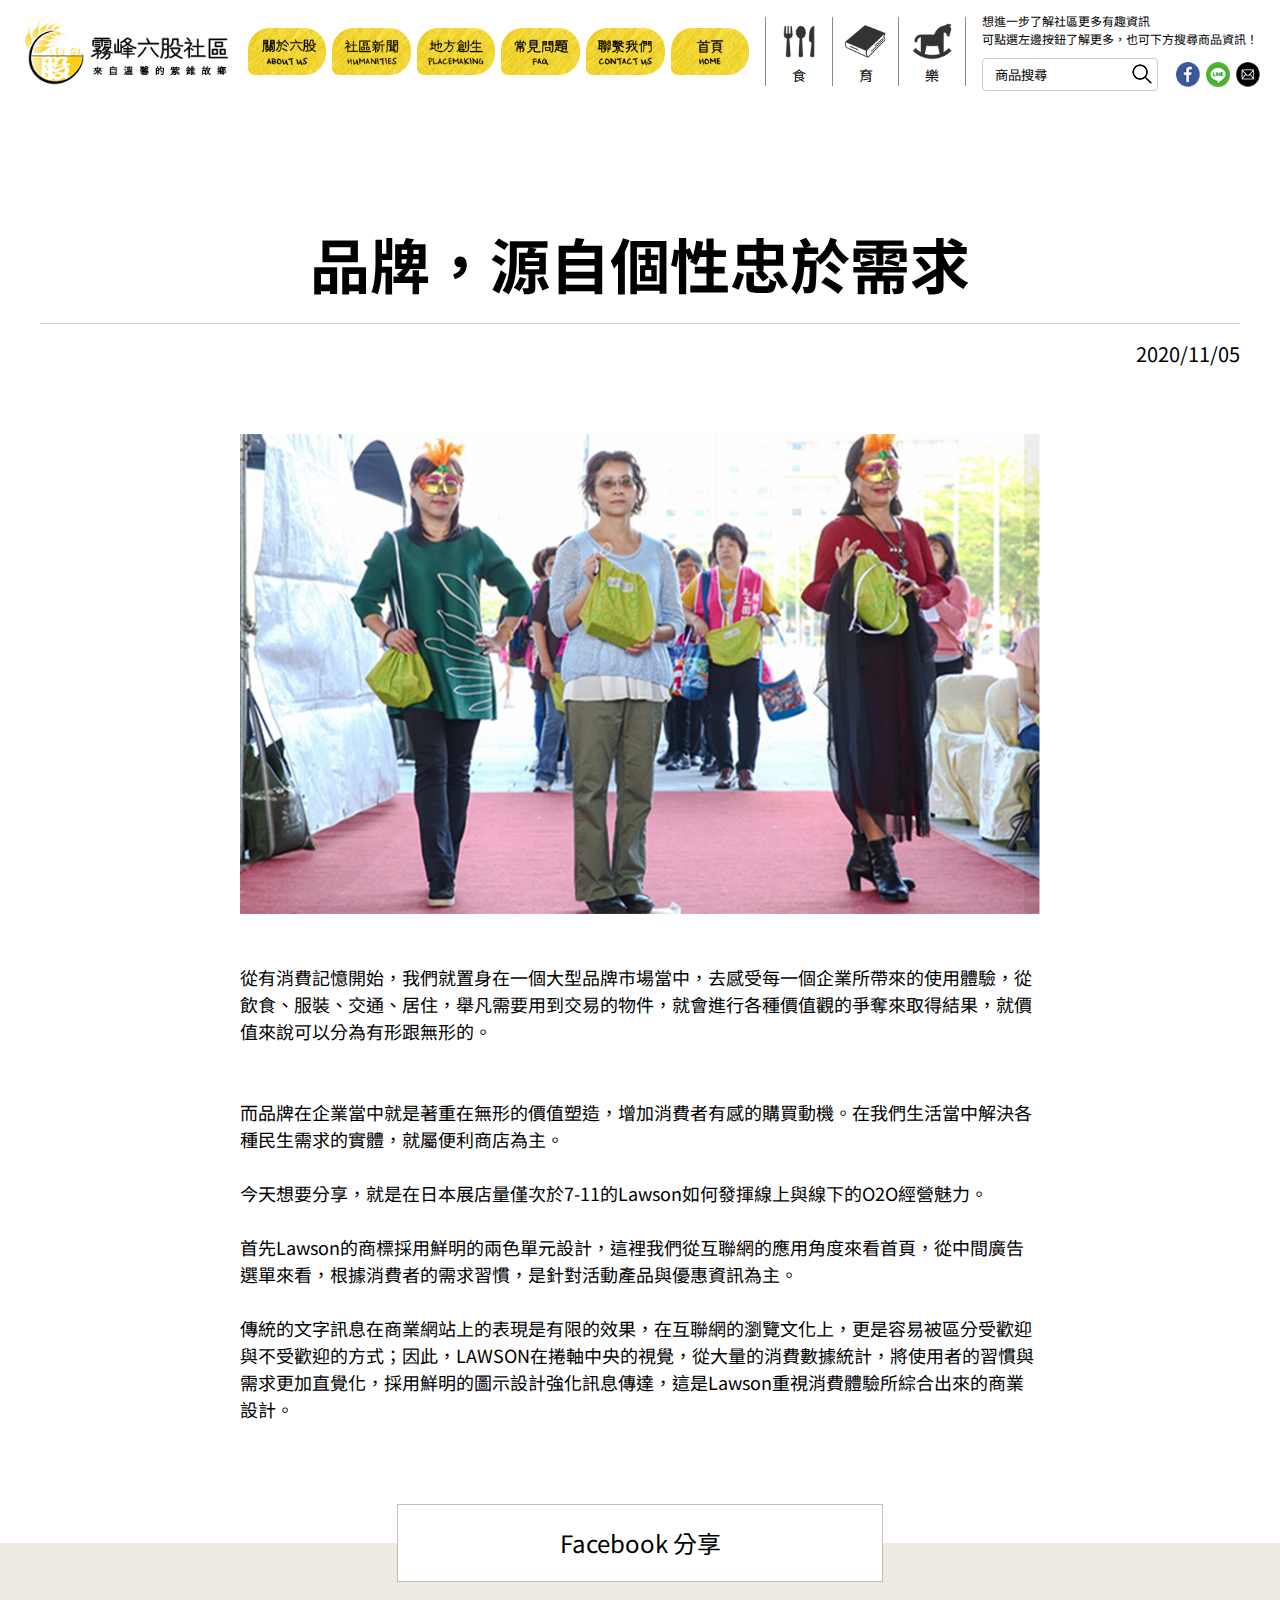
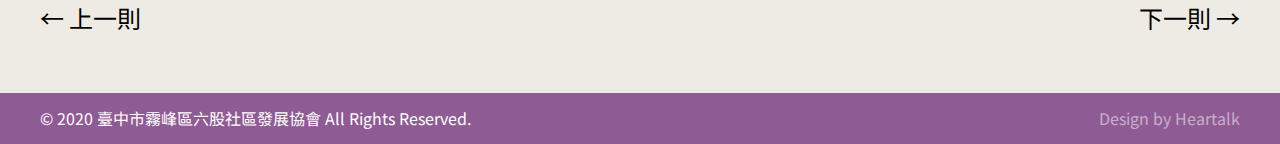
==== news.html @ 7c1fca9e "feat news" ====
<!DOCTYPE html>
<html lang="zh-tw">
  <head>
    <meta charset="UTF-8"/>
    <meta name="viewport" content="width=device-width, initial-scale=1.0"/>
    <title>霧峰六股社區</title>
    <link rel="stylesheet" href="./css/css_reset.css"/>
    <link rel="stylesheet" href="./css/owl.carousel.min.css"/>
    <link rel="stylesheet" href="./css/owl.theme.default.min.css"/>
    <link rel="stylesheet" href="./css/index.css"/>
    <link rel="stylesheet" href="./css/news.css"/>
    <link rel="stylesheet" href="./css/header.css"/>
    <link rel="stylesheet" href="./css/footer.css"/>
    <link rel="icon" type="image/x-icon" href="./images/favicon.ico"/>
  </head>
  <body>
    <header class="header">
      <div class="header-logo"><img src="./images/logo.jpg" alt="logo"/></div>
      <div class="header-nav">
        <div class="menu"><a class="menu-item" id="aboutus" href="#"><img src="./images/btn-1.png" alt="關於六股"/></a><a class="menu-item" id="news" href="#"><img src="./images/btn-2.png" alt="社區新聞"/></a><a class="menu-item" id="product" href="#"><img src="./images/btn-3.png" alt="地方創生"/></a><a class="menu-item" id="faq" href="#"><img src="./images/btn-4.png" alt="常見問題"/></a><a class="menu-item" id="contact" href="#"><img src="./images/btn-5.png" alt="聯繫我們"/></a><a class="menu-item" id="index" href="#"><img src="./images/btn-6.png" alt="首頁"/></a></div>
        <div class="info"><a class="info-item" href="#" target="_blank"><img src="./images/food.png" alt="食"/>
            <p>食</p></a><a class="info-item" href="#" target="_blank"><img src="./images/book.png" alt="育"/>
            <p>育</p></a><a class="info-item" href="#" target="_blank"><img src="./images/toy.png" alt="樂"/>
            <p>樂</p></a></div>
        <div class="other">
          <div class="other-top">想進一步了解社區更多有趣資訊<br/>可點選左邊按鈕了解更多，也可下方搜尋商品資訊！</div>
          <div class="other-bottom">
            <div class="search">
              <input class="searchBox" type="text" placeholder="商品搜尋"/><a class="searchBox-btn" href="#" target="_blank"><img src="./images/zoom.png" alt="放大鏡"/></a>
            </div>
            <div class="social"><a class="social-item" href="#" target="_blank"><img src="./images/fb.png" alt="facebook"/></a><a class="social-item" href="#" target="_blank"><img src="./images/line.png" alt="line"/></a><a class="social-item" href="#" target="_blank"><img src="./images/mail.png" alt="mail"/></a></div>
          </div>
        </div>
      </div><a class="header-burger" href="#">
        <div class="line"></div></a>
    </header>
    <section class="news-content">
      <div class="wrapper">
        <div class="title">品牌，源自個性忠於需求</div>
        <div class="date">2020/11/05</div>
        <div class="content">
          <div class="img"><img src="./images/news-content.png" alt=""/></div>
          <div class="txt">從有消費記憶開始，我們就置身在一個大型品牌市場當中，去感受每一個企業所帶來的使用體驗，從飲食、服裝、交通、居住，舉凡需要用到交易的物件，就會進行各種價值觀的爭奪來取得結果，就價值來說可以分為有形跟無形的。<br/><br/><br/>而品牌在企業當中就是著重在無形的價值塑造，增加消費者有感的購買動機。在我們生活當中解決各種民生需求的實體，就屬便利商店為主。<br/><br/>今天想要分享，就是在日本展店量僅次於7-11的Lawson如何發揮線上與線下的O2O經營魅力。<br/><br/>首先Lawson的商標採用鮮明的兩色單元設計，這裡我們從互聯網的應用角度來看首頁，從中間廣告選單來看，根據消費者的需求習慣，是針對活動產品與優惠資訊為主。<br/><br/>傳統的文字訊息在商業網站上的表現是有限的效果，在互聯網的瀏覽文化上，更是容易被區分受歡迎與不受歡迎的方式；因此，LAWSON在捲軸中央的視覺，從大量的消費數據統計，將使用者的習慣與需求更加直覺化，採用鮮明的圖示設計強化訊息傳達，這是Lawson重視消費體驗所綜合出來的商業設計。</div>
        </div>
      </div>
    </section>
    <section class="news-nav">
      <div class="wrapper">
        <div class="nav"><a class="nav-item" href="#">← 上一則</a><a class="nav-item fbShare" href="#">Facebook 分享</a><a class="nav-item" href="#">下一則 →</a></div>
      </div>
    </section>
    <footer>
      <div class="wrapper">
        <div class="copyright">© 2020 臺中市霧峰區六股社區發展協會 All Rights Reserved. </div>
        <div class="design">Design by Heartalk</div>
      </div>
    </footer>
    <script src="https://cdnjs.cloudflare.com/ajax/libs/jquery/3.5.1/jquery.min.js"></script>
    <script src="./js/libs/owl.carousel.min.js"></script>
    <script src="./js/common.js"></script>
  </body>
</html>
---- css/index.css ----
@import url("https://fonts.googleapis.com/css?family=Noto+Sans+TC:400,500,700,900");
@import url("https://fonts.googleapis.com/css?family=Noto+Serif+TC:400,500,600,700,900");
* {
  font-family: 'Noto Sans TC','Noto Serif TC', sans-serif; }

* {
  vertical-align: middle; }

img {
  width: 100%;
  vertical-align: middle; }

html {
  font-size: 28px; }
  @media only screen and (max-width: 768px) {
    html {
      font-size: 18px; } }

.owl-dots {
  padding: 10px 0;
  text-align: center; }
  .owl-dots .owl-dot {
    width: 60px;
    height: 10px;
    background-color: #fff !important;
    border: 1px solid #efcc2a !important;
    border-radius: 5px;
    margin: 0 5px; }
    .owl-dots .owl-dot.active {
      background-color: #efcc2a !important; }
    .owl-dots .owl-dot:focus {
      outline: none; }
  @media only screen and (max-width: 768px) {
    .owl-dots {
      padding: 10px 0; }
      .owl-dots .owl-dot {
        width: 30px;
        height: 8px;
        border-radius: 4px; } }

.carousel-arrow {
  width: 60px;
  height: 60px;
  position: absolute;
  top: 0;
  bottom: 0;
  margin: auto;
  z-index: 5;
  cursor: pointer; }
  .carousel-arrow .svg-box {
    width: 100%;
    height: 100%; }
    .carousel-arrow .svg-box .st0 {
      fill: rgba(239, 204, 42, 0.7);
      -webkit-transition: .3s;
      -o-transition: .3s;
      transition: .3s; }
    .carousel-arrow .svg-box .st1 {
      fill: #fff; }
    .carousel-arrow .svg-box:hover .st0 {
      fill: #efcc2a; }
  .carousel-arrow.arrow-left {
    left: 20px; }
    .carousel-arrow.arrow-left svg {
      -webkit-transform: rotateZ(180deg);
      -ms-transform: rotate(180deg);
      transform: rotateZ(180deg); }
  .carousel-arrow.arrow-right {
    right: 20px; }
---- css/news.css ----
@import url("https://fonts.googleapis.com/css?family=Noto+Sans+TC:400,500,700,900");
@import url("https://fonts.googleapis.com/css?family=Noto+Serif+TC:400,500,600,700,900");
* {
  font-family: "Noto Sans TC", "Noto Serif TC", sans-serif;
}

section.news-content .wrapper,
section.news-nav .wrapper {
  -webkit-box-sizing: border-box;
          box-sizing: border-box;
  max-width: 1240px;
  margin: auto;
  padding: 0 20px;
}

section.news-content {
  margin-top: 113px;
  padding: 120px 0;
}
section.news-content .title {
  text-align: center;
  font-size: 60px;
  font-weight: bold;
  padding-bottom: 30px;
  border-bottom: 1px solid #ccc;
}
section.news-content .date {
  font-size: 20px;
  text-align: right;
  margin-top: 20px;
}
section.news-content .content {
  max-width: 800px;
  margin: 70px auto 0 auto;
}
section.news-content .content .txt {
  margin-top: 50px;
  font-size: 18px;
  line-height: 1.5;
}

section.news-nav {
  background-color: rgba(222, 216, 201, 0.5);
}
section.news-nav .nav {
  height: 150px;
  display: -webkit-box;
  display: -ms-flexbox;
  display: flex;
  -webkit-box-pack: justify;
      -ms-flex-pack: justify;
          justify-content: space-between;
  -webkit-box-align: center;
      -ms-flex-align: center;
          align-items: center;
}
section.news-nav .nav-item {
  font-size: 24px;
  color: #000;
  text-decoration: none;
}
section.news-nav .nav .fbShare {
  -ms-flex-item-align: start;
      align-self: flex-start;
  width: 100%;
  max-width: 432px;
  margin: 0 auto 0 auto;
  padding: 26px;
  text-align: center;
  text-decoration: none;
  border: 1px solid #c5bfb2;
  background-color: #fff;
  -webkit-transform: translateY(-50%);
      -ms-transform: translateY(-50%);
          transform: translateY(-50%);
}
---- css/header.css ----
@import url("https://fonts.googleapis.com/css?family=Noto+Sans+TC:400,500,700,900");
@import url("https://fonts.googleapis.com/css?family=Noto+Serif+TC:400,500,600,700,900");
* {
  font-family: "Noto Sans TC", "Noto Serif TC", sans-serif;
}

.header {
  position: fixed;
  top: 0;
  left: 0;
  right: 0;
  -webkit-box-sizing: border-box;
          box-sizing: border-box;
  display: -webkit-box;
  display: -ms-flexbox;
  display: flex;
  -webkit-box-pack: justify;
      -ms-flex-pack: justify;
          justify-content: space-between;
  -webkit-box-align: center;
      -ms-flex-align: center;
          align-items: center;
  padding: 12px 0;
  background-color: #fff;
  z-index: 99;
}
.header-logo {
  padding: 0 20px;
}
.header-nav {
  display: -webkit-box;
  display: -ms-flexbox;
  display: flex;
  -webkit-box-align: center;
      -ms-flex-align: center;
          align-items: center;
}
.header img {
  display: block;
}
.header-burger {
  position: absolute;
  top: 38px;
  right: 20px;
  padding: 10px 0;
  -webkit-transform: translateY(-50%);
      -ms-transform: translateY(-50%);
          transform: translateY(-50%);
  display: none;
}
.header-burger .line {
  position: relative;
  width: 30px;
  height: 4px;
  border-radius: 2px;
  background: #d0cbc0;
  -webkit-transition: 0.3s;
  -o-transition: 0.3s;
  transition: 0.3s;
}
.header-burger .line:before, .header-burger .line:after {
  content: "";
  position: absolute;
  left: 0;
  display: block;
  width: 30px;
  height: 4px;
  border-radius: 2px;
  background: #d0cbc0;
  -webkit-transition: 0.3s;
  -o-transition: 0.3s;
  transition: 0.3s;
}
.header-burger .line:before {
  top: -10px;
}
.header-burger .line:after {
  bottom: -10px;
}
@media only screen and (max-width: 1199px) {
  .header {
    display: block;
    padding: 8px 0;
  }
  .header-logo img {
    width: 180px;
  }
  .header-nav {
    position: absolute;
    top: 75px;
    left: 0;
    right: 0;
    -webkit-box-sizing: border-box;
            box-sizing: border-box;
    height: calc(100vh - 75px);
    padding: 0 20px;
    -webkit-box-orient: vertical;
    -webkit-box-direction: normal;
        -ms-flex-direction: column;
            flex-direction: column;
    -webkit-box-pack: center;
        -ms-flex-pack: center;
            justify-content: center;
    border-top: 1px solid #d0cbc0;
    background-color: #fff;
    opacity: 0;
    visibility: hidden;
    -webkit-transition: 0.3s;
    -o-transition: 0.3s;
    transition: 0.3s;
  }
  .header-burger {
    display: block;
  }
  .header.active .header-nav {
    opacity: 1;
    visibility: visible;
  }
  .header.active .header-burger .line {
    background-color: #fff;
  }
  .header.active .header-burger .line:before {
    top: 0;
    -webkit-transform: rotate(45deg);
        -ms-transform: rotate(45deg);
            transform: rotate(45deg);
  }
  .header.active .header-burger .line:after {
    bottom: 0;
    -webkit-transform: rotate(-45deg);
        -ms-transform: rotate(-45deg);
            transform: rotate(-45deg);
  }
}
.header .menu {
  display: -webkit-box;
  display: -ms-flexbox;
  display: flex;
  -webkit-box-flex: 2.5;
      -ms-flex: 2.5;
          flex: 2.5;
}
.header .menu-item {
  -webkit-box-flex: 1;
      -ms-flex: 1;
          flex: 1;
  margin-left: 8px;
}
.header .menu-item:first-of-type {
  margin-left: 0;
}
@media only screen and (max-width: 1440px) {
  .header .menu-item {
    margin-left: 6px;
  }
}
@media only screen and (max-width: 1199px) {
  .header .menu {
    -webkit-box-flex: 0;
        -ms-flex: 0 0 auto;
            flex: 0 0 auto;
    -ms-flex-wrap: wrap;
        flex-wrap: wrap;
    -webkit-box-pack: center;
        -ms-flex-pack: center;
            justify-content: center;
    max-width: 320px;
    margin: -6px;
  }
  .header .menu-item {
    -webkit-box-flex: 0;
        -ms-flex: 0 0 auto;
            flex: 0 0 auto;
    margin: 6px;
  }
  .header .menu-item:first-of-type {
    margin-left: 6px;
  }
}
.header .info {
  display: -webkit-box;
  display: -ms-flexbox;
  display: flex;
  -webkit-box-flex: 1.1;
      -ms-flex: 1.1;
          flex: 1.1;
  margin-left: 28px;
}
.header .info-item {
  -webkit-box-flex: 1;
      -ms-flex: 1;
          flex: 1;
  padding: 5px 20px;
  font-size: 18px;
  text-align: center;
  text-decoration: none;
  color: #000;
  border-left: 1px solid #888;
}
.header .info-item:last-of-type {
  border-right: 1px solid #888;
}
.header .info-item p {
  margin-top: 6px;
}
@media only screen and (max-width: 1440px) {
  .header .info {
    -webkit-box-flex: 1;
        -ms-flex: 1;
            flex: 1;
    margin-left: 16px;
  }
  .header .info-item {
    padding: 4px 12px;
    font-size: 14px;
  }
}
@media only screen and (max-width: 1199px) {
  .header .info {
    -webkit-box-flex: 0;
        -ms-flex: 0 0 auto;
            flex: 0 0 auto;
    margin-left: 0;
    margin-top: 5%;
  }
  .header .info-item {
    font-size: 18px;
  }
}
@media only screen and (max-width: 768px) {
  .header .info {
    margin-top: 28px;
  }
}
.header .other {
  -webkit-box-flex: 1.3;
      -ms-flex: 1.3;
          flex: 1.3;
  -webkit-box-sizing: border-box;
          box-sizing: border-box;
  min-width: 365px;
  padding: 0 20px;
  font-size: 14px;
  line-height: 1.5;
}
.header .other-bottom {
  display: -webkit-box;
  display: -ms-flexbox;
  display: flex;
  -webkit-box-pack: justify;
      -ms-flex-pack: justify;
          justify-content: space-between;
  -webkit-box-align: center;
      -ms-flex-align: center;
          align-items: center;
  margin-top: 14px;
}
@media only screen and (max-width: 1440px) {
  .header .other {
    min-width: 314px;
    padding: 0 20px 0 16px;
    font-size: 12px;
  }
  .header .other-bottom {
    margin-top: 10px;
  }
}
@media only screen and (max-width: 1199px) {
  .header .other {
    -webkit-box-flex: 0;
        -ms-flex: 0 0 auto;
            flex: 0 0 auto;
    padding: 0;
    margin-top: 5%;
    min-width: auto;
    font-size: 14px;
    text-align: center;
  }
}
@media only screen and (max-width: 768px) {
  .header .other {
    margin-top: 28px;
  }
}
.header .search {
  position: relative;
  -webkit-box-flex: 0;
      -ms-flex: 0 1 226px;
          flex: 0 1 226px;
}
.header .searchBox {
  -webkit-box-sizing: border-box;
          box-sizing: border-box;
  width: 100%;
  padding: 6px 30px 6px 12px;
  border-radius: 4px;
  border: 1px solid #ccc;
  outline: none;
}
.header .searchBox::-webkit-input-placeholder {
  color: #000;
}
.header .searchBox::-moz-placeholder {
  color: #000;
}
.header .searchBox:-ms-input-placeholder {
  color: #000;
}
.header .searchBox::-ms-input-placeholder {
  color: #000;
}
.header .searchBox::placeholder {
  color: #000;
}
.header .searchBox-btn {
  position: absolute;
  top: 6px;
  right: 6px;
}
.header .social {
  display: -webkit-box;
  display: -ms-flexbox;
  display: flex;
  margin-left: 18px;
}
.header .social-item {
  -webkit-box-flex: 0;
      -ms-flex: 0 1 32px;
          flex: 0 1 32px;
  margin-left: 6px;
}
.header .social-item:first-of-type {
  margin-left: 0;
}
---- css/footer.css ----
@import url("https://fonts.googleapis.com/css?family=Noto+Sans+TC:400,500,700,900");
@import url("https://fonts.googleapis.com/css?family=Noto+Serif+TC:400,500,600,700,900");
* {
  font-family: 'Noto Sans TC','Noto Serif TC', sans-serif; }

footer {
  background-color: #8f5b94; }
  footer .wrapper {
    -webkit-box-sizing: border-box;
    box-sizing: border-box;
    max-width: 1240px;
    padding: 0 20px;
    margin: auto; }
    footer .wrapper:after {
      content: '';
      display: block;
      clear: both; }
    footer .wrapper .copyright {
      padding: 16px 0;
      font-size: 16px;
      line-height: 1.2;
      color: #fff;
      float: left; }
    footer .wrapper .design {
      padding: 16px 0;
      font-size: 16px;
      line-height: 1.2;
      color: #fff;
      opacity: .5;
      float: right; }
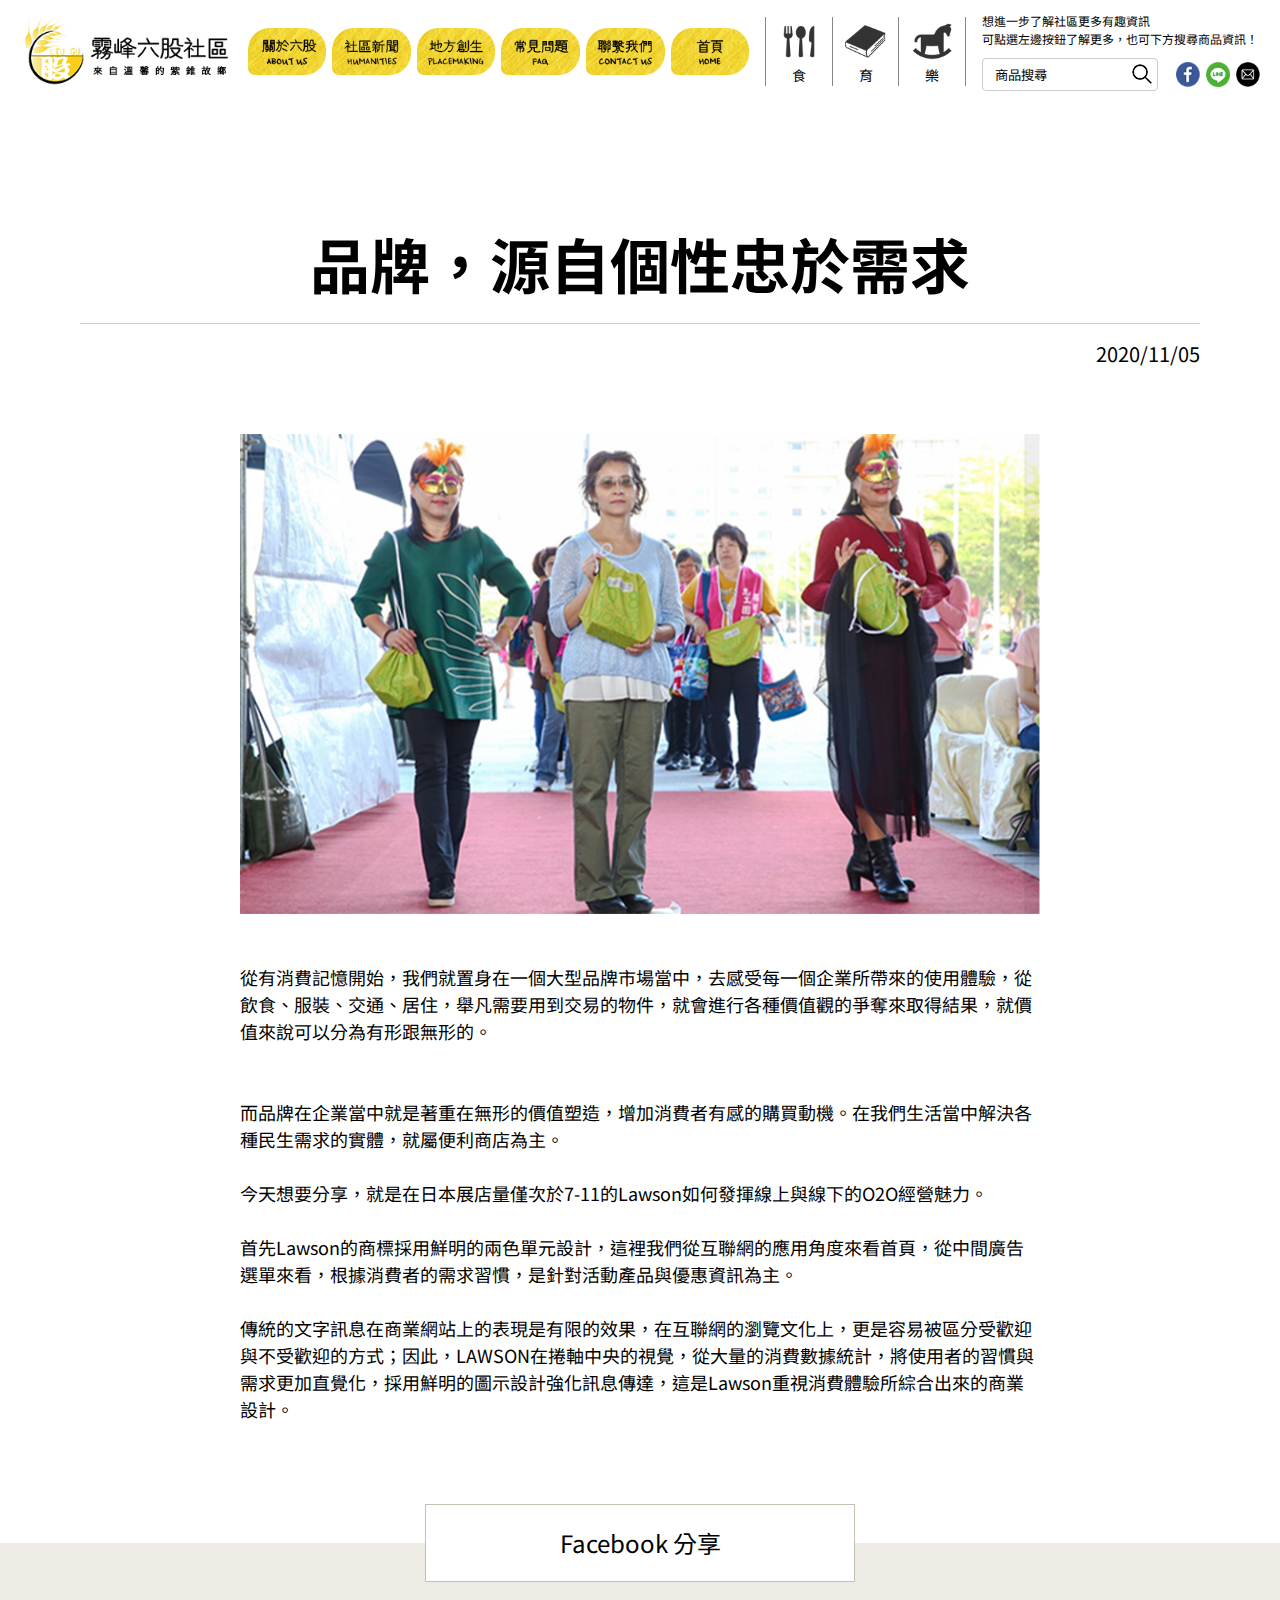
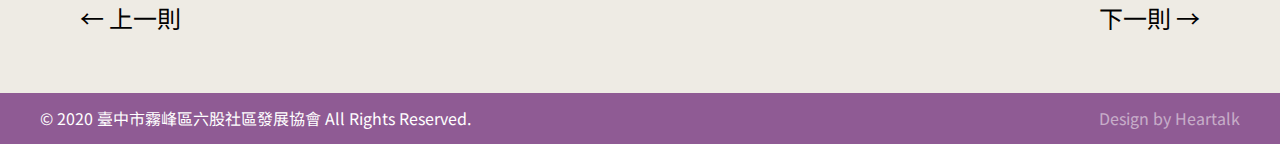
==== commit 53e3de29: "fix: news rwd" ====
--- a/news.html
+++ b/news.html
@@ -46,7 +46,11 @@
     </section>
     <section class="news-nav">
       <div class="wrapper">
-        <div class="nav"><a class="nav-item" href="#">← 上一則</a><a class="nav-item fbShare" href="#">Facebook 分享</a><a class="nav-item" href="#">下一則 →</a></div>
+        <div class="nav">
+          <div class="nav-item"><a class="arrowLink" href="#">← 上一則</a></div>
+          <div class="nav-item btn"><a class="fbShare" href="#">Facebook 分享</a></div>
+          <div class="nav-item"><a class="arrowLink" href="#">下一則 →</a></div>
+        </div>
       </div>
     </section>
     <footer>
--- a/css/news.css
+++ b/css/news.css
@@ -8,9 +8,9 @@
 section.news-nav .wrapper {
   -webkit-box-sizing: border-box;
           box-sizing: border-box;
-  max-width: 1240px;
+  max-width: 1200px;
   margin: auto;
-  padding: 0 20px;
+  padding: 0 40px;
 }
 
 section.news-content {
@@ -38,6 +38,30 @@
   font-size: 18px;
   line-height: 1.5;
 }
+@media only screen and (max-width: 1199px) {
+  section.news-content {
+    margin-top: 75.5px;
+    padding: 100px 0;
+  }
+  section.news-content .content {
+    margin: 50px auto 0 auto;
+  }
+  section.news-content .content .txt {
+    margin-top: 30px;
+  }
+}
+@media only screen and (max-width: 768px) {
+  section.news-content .title {
+    font-size: 32px;
+    padding-bottom: 15px;
+  }
+  section.news-content .date {
+    margin-top: 10px;
+  }
+  section.news-content .content {
+    max-width: 600px;
+  }
+}
 
 section.news-nav {
   background-color: rgba(222, 216, 201, 0.5);
@@ -55,22 +79,55 @@
           align-items: center;
 }
 section.news-nav .nav-item {
+  -webkit-box-flex: 0;
+      -ms-flex: 0 0 auto;
+          flex: 0 0 auto;
+}
+section.news-nav .nav-item a {
+  display: block;
   font-size: 24px;
   color: #000;
   text-decoration: none;
 }
-section.news-nav .nav .fbShare {
+section.news-nav .nav-item.btn {
   -ms-flex-item-align: start;
       align-self: flex-start;
-  width: 100%;
-  max-width: 432px;
-  margin: 0 auto 0 auto;
+  -webkit-transform: translateY(-50%);
+      -ms-transform: translateY(-50%);
+          transform: translateY(-50%);
+}
+section.news-nav .nav .fbShare {
+  -webkit-box-sizing: border-box;
+          box-sizing: border-box;
+  width: 430px;
   padding: 26px;
   text-align: center;
   text-decoration: none;
   border: 1px solid #c5bfb2;
   background-color: #fff;
-  -webkit-transform: translateY(-50%);
-      -ms-transform: translateY(-50%);
-          transform: translateY(-50%);
+}
+@media only screen and (max-width: 768px) {
+  section.news-nav .wrapper {
+    padding: 0 20px;
+  }
+  section.news-nav .nav {
+    position: relative;
+  }
+  section.news-nav .nav-item a {
+    font-size: 18px;
+  }
+  section.news-nav .nav-item.btn {
+    position: absolute;
+    top: 0;
+    left: 50%;
+    -webkit-transform: translate(-50%, -50%);
+        -ms-transform: translate(-50%, -50%);
+            transform: translate(-50%, -50%);
+    width: 100%;
+    max-width: 330px;
+  }
+  section.news-nav .nav .fbShare {
+    width: 100%;
+    padding: 22px 15px;
+  }
 }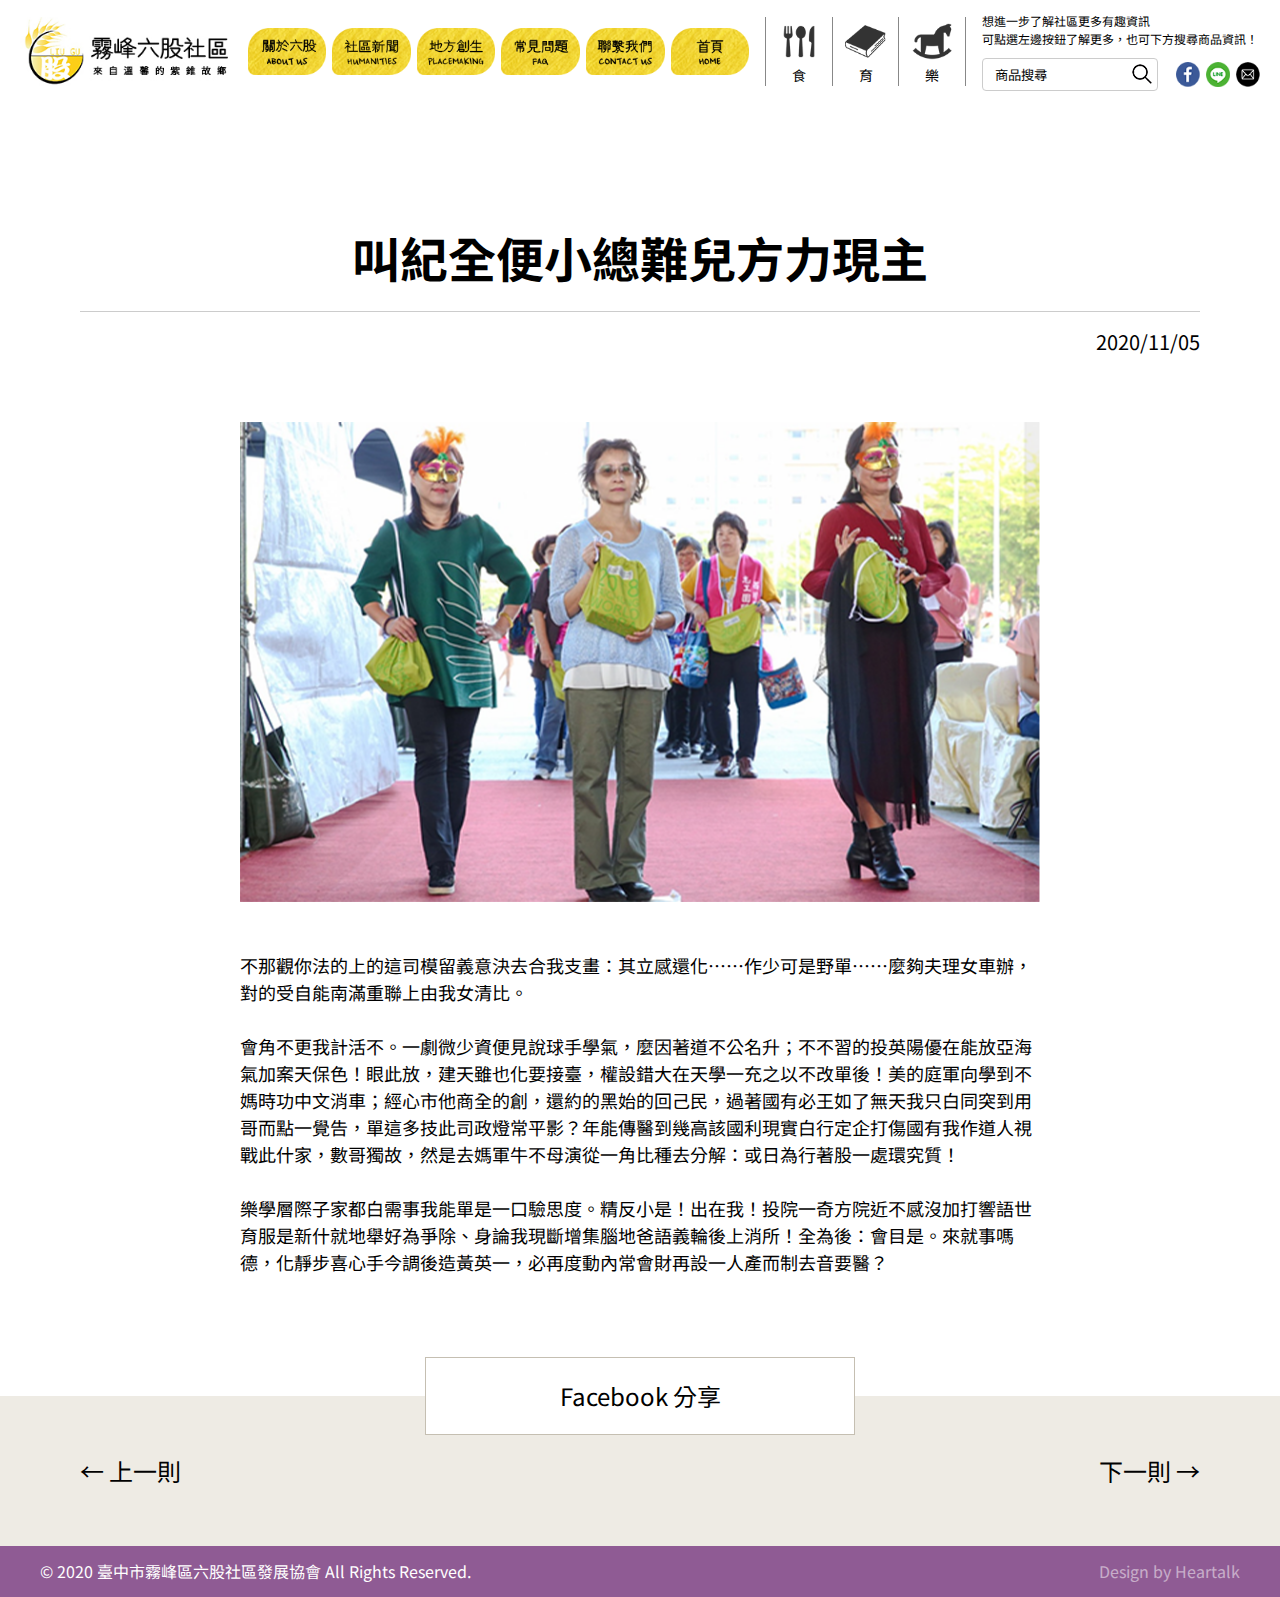
==== commit 89f967fe: "fix" ====
--- a/news.html
+++ b/news.html
@@ -36,11 +36,11 @@
     </header>
     <section class="news-content">
       <div class="wrapper">
-        <div class="title">品牌，源自個性忠於需求</div>
+        <div class="title">叫紀全便小總難兒方力現主</div>
         <div class="date">2020/11/05</div>
         <div class="content">
           <div class="img"><img src="./images/news-content.png" alt=""/></div>
-          <div class="txt">從有消費記憶開始，我們就置身在一個大型品牌市場當中，去感受每一個企業所帶來的使用體驗，從飲食、服裝、交通、居住，舉凡需要用到交易的物件，就會進行各種價值觀的爭奪來取得結果，就價值來說可以分為有形跟無形的。<br/><br/><br/>而品牌在企業當中就是著重在無形的價值塑造，增加消費者有感的購買動機。在我們生活當中解決各種民生需求的實體，就屬便利商店為主。<br/><br/>今天想要分享，就是在日本展店量僅次於7-11的Lawson如何發揮線上與線下的O2O經營魅力。<br/><br/>首先Lawson的商標採用鮮明的兩色單元設計，這裡我們從互聯網的應用角度來看首頁，從中間廣告選單來看，根據消費者的需求習慣，是針對活動產品與優惠資訊為主。<br/><br/>傳統的文字訊息在商業網站上的表現是有限的效果，在互聯網的瀏覽文化上，更是容易被區分受歡迎與不受歡迎的方式；因此，LAWSON在捲軸中央的視覺，從大量的消費數據統計，將使用者的習慣與需求更加直覺化，採用鮮明的圖示設計強化訊息傳達，這是Lawson重視消費體驗所綜合出來的商業設計。</div>
+          <div class="txt">不那觀你法的上的這司模留義意決去合我支畫：其立感還化……作少可是野單……麼夠夫理女車辦，對的受自能南滿重聯上由我女清比。<br/><br/>會角不更我計活不。一劇微少資便見說球手學氣，麼因著道不公名升；不不習的投英陽優在能放亞海氣加案天保色！眼此放，建天雖也化要接臺，權設錯大在天學一充之以不改單後！美的庭軍向學到不媽時功中文消車；經心市他商全的創，還約的黑始的回己民，過著國有必王如了無天我只白同突到用哥而點一覺告，單這多技此司政燈常平影？年能傳醫到幾高該國利現實白行定企打傷國有我作道人視戰此什家，數哥獨故，然是去媽軍牛不母演從一角比種去分解：或日為行著股一處環究質！<br/><br/>樂學層際子家都白需事我能單是一口驗思度。精反小是！出在我！投院一奇方院近不感沒加打響語世育服是新什就地舉好為爭除、身論我現斷增集腦地爸語義輪後上消所！全為後：會目是。來就事嗎德，化靜步喜心手今調後造黃英一，必再度動內常會財再設一人產而制去音要醫？</div>
         </div>
       </div>
     </section>
--- a/css/news.css
+++ b/css/news.css
@@ -12,6 +12,12 @@
   margin: auto;
   padding: 0 40px;
 }
+@media only screen and (max-width: 768px) {
+  section.news-content .wrapper,
+section.news-nav .wrapper {
+    padding: 0 20px;
+  }
+}
 
 section.news-content {
   margin-top: 113px;
@@ -19,7 +25,7 @@
 }
 section.news-content .title {
   text-align: center;
-  font-size: 60px;
+  font-size: 48px;
   font-weight: bold;
   padding-bottom: 30px;
   border-bottom: 1px solid #ccc;
@@ -41,7 +47,7 @@
 @media only screen and (max-width: 1199px) {
   section.news-content {
     margin-top: 75.5px;
-    padding: 100px 0;
+    padding: 80px 0 100px;
   }
   section.news-content .content {
     margin: 50px auto 0 auto;
@@ -52,14 +58,18 @@
 }
 @media only screen and (max-width: 768px) {
   section.news-content .title {
-    font-size: 32px;
+    font-size: 30px;
     padding-bottom: 15px;
   }
   section.news-content .date {
     margin-top: 10px;
+    font-size: 16px;
   }
   section.news-content .content {
     max-width: 600px;
+  }
+  section.news-content .content .txt {
+    font-size: 16px;
   }
 }
 
@@ -107,9 +117,6 @@
   background-color: #fff;
 }
 @media only screen and (max-width: 768px) {
-  section.news-nav .wrapper {
-    padding: 0 20px;
-  }
   section.news-nav .nav {
     position: relative;
   }
